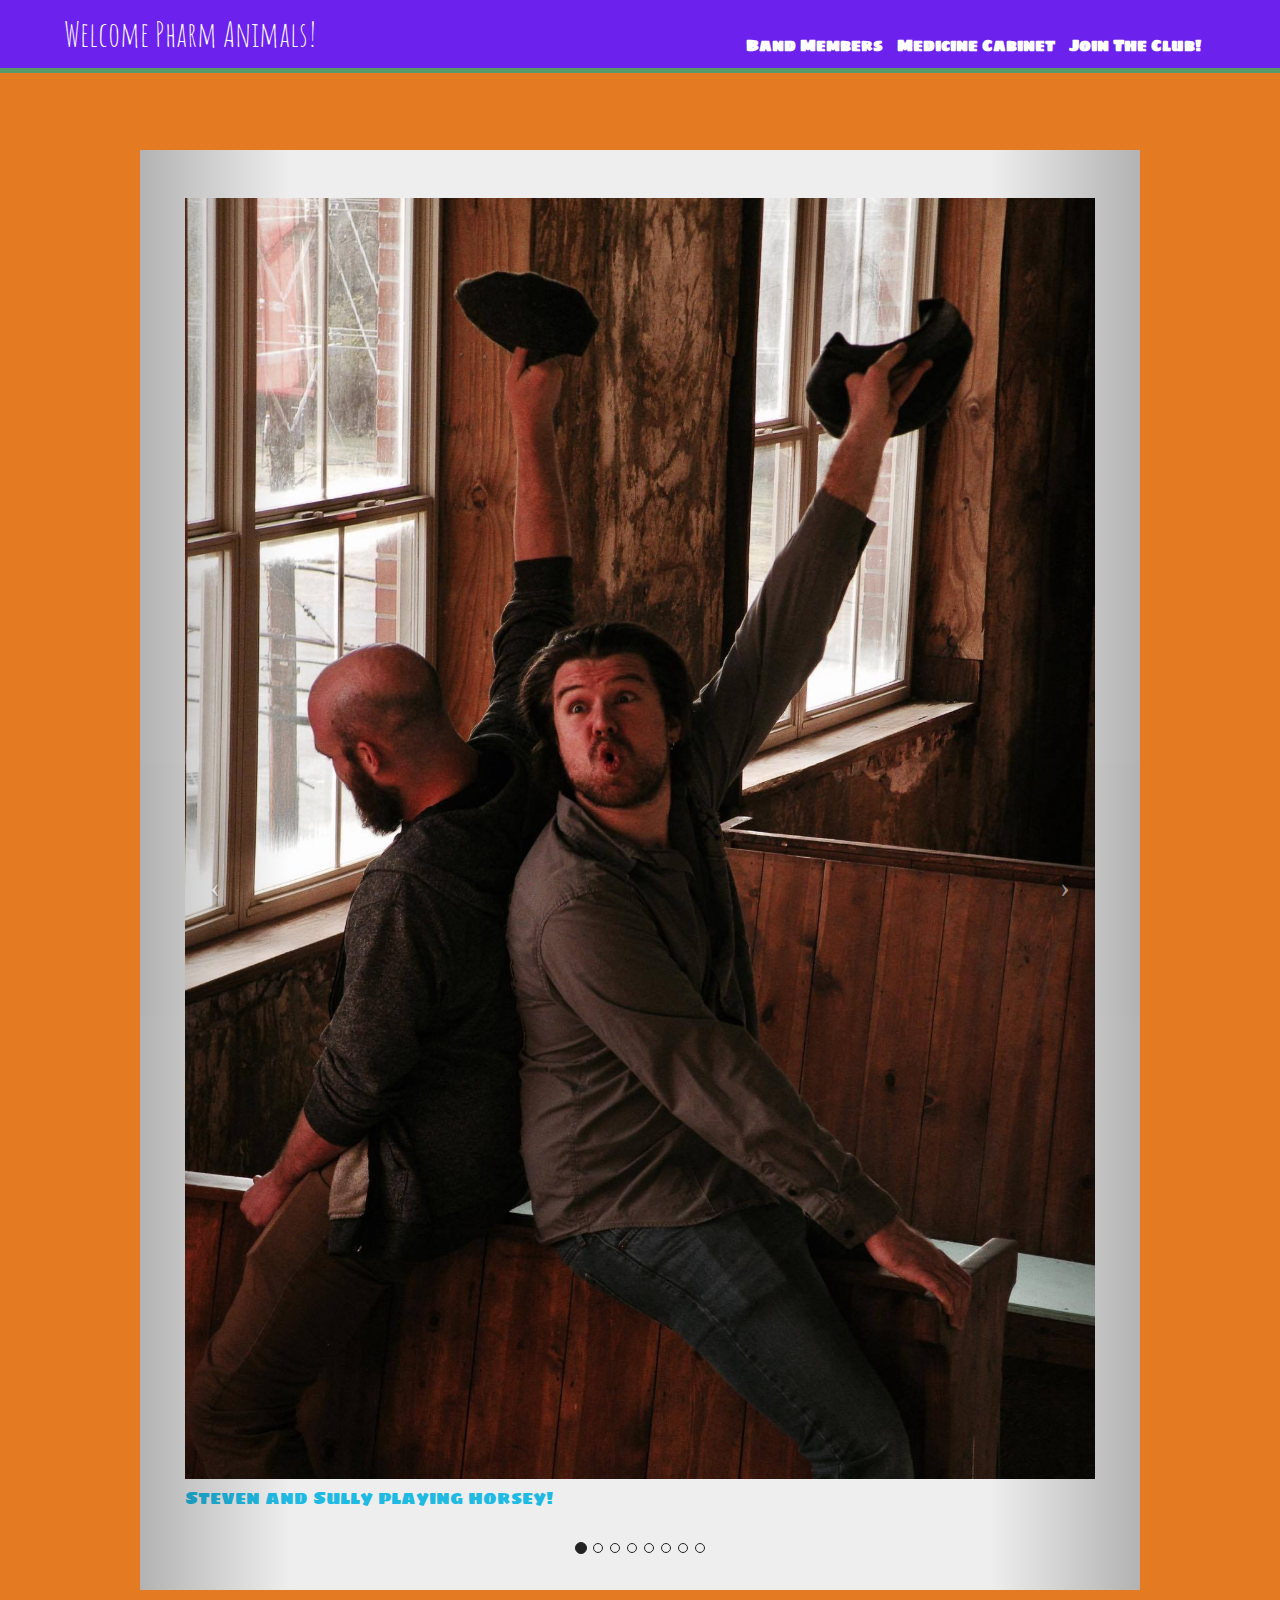
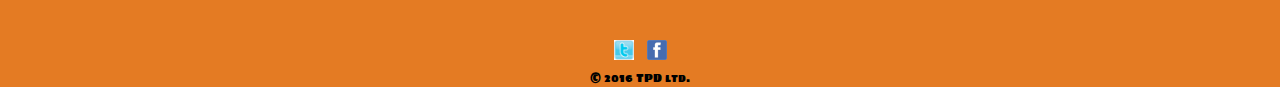
==== index.html @ 861dbd33 "Rename band to index" ====
<!DOCTYPE html>
<html>
  <head>
    <meta charset="utf-8">
    <title>The ProDepressant's Fan Club Official Website</title>
    <meta name="viewport" content="width=device-width, initial-scale=1.0">
    <link href="css/bootstrap.min.css" rel="stylesheet" media="screen">
    <link href="css/bootstrap-theme.min.css" rel="stylesheet" media="screen">
    <link rel="stylesheet" href="css/normalize.css">
    <link href="https://fonts.googleapis.com/css?family=Amatic+SC|Chewy|Playfair+Display|Sigmar+One" rel="stylesheet">
    <link rel="stylesheet" href="css/main.css">
    <link rel="stylesheet" href="css/responsive.css">
  </head>
  <body>
    <header>
      <a href="band.html" id="logo">
        <h1>Welcome Pharm Animals!</h1>
      </a>
      <nav id="links">
        <ul>
          <li><a href="band.html" class="selected">Band Members</a></li>
          <li><a href="club.html">Medicine Cabinet</a></li>
          <li><a href="contact.html">Join The Club!</a></li>
        </ul>
      </nav>
    </header>
      <div id="myCarousel" class="carousel slide jumbotron" data-ride="carousel">
        <div class="container">
          <ol class="carousel-indicators">
            <li data-target="#myCarousel" data-slide-to="0" class="active"></li>
            <li data-target="#myCarousel" data-slide-to="1"></li>
            <li data-target="#myCarousel" data-slide-to="2"></li>
            <li data-target="#myCarousel" data-slide-to="3"></li>
            <li data-target="#myCarousel" data-slide-to="4"></li>
            <li data-target="#myCarousel" data-slide-to="5"></li>
            <li data-target="#myCarousel" data-slide-to="6"></li>
            <li data-target="#myCarousel" data-slide-to="7"></li>
          </ol>
          <div class="carousel-inner" role="listbox">
            <div class="item active">
              <a href="img/Propress1.jpg">
                <img src="img/Propress1.jpg" alt="">
                <figcaption>Steven and Sully playing horsey!</figcaption>
              </a>
            </div>
            <div class="item">
              <a href="img/Propress2.jpg">
                <img src="img/Propress2.jpg" alt="">
                <figcaption>Steven, Bobo and Sully scared for the cameraman!</figcaption>
              </a>
            </div>
            <div class="item">
              <a href="img/Propress3.jpg">
                <img src="img/Propress3.jpg" alt="">
                <figcaption>Steven, Bobo and Sully sitting on a pew.</figcaption>
              </a>
            </div>
            <div class="item">
              <a href="img/Propress4.jpg">
              <img src="img/Propress4.jpg" alt="">
              <figcaption>Sully, Steven and Bobo enjoying the view.</figcaption>
            </a>
            </div>
            <div class="item">
              <a href="img/Propress5.jpg">
                <img src="img/Propress5.jpg" alt="">
                <figcaption>Sully(left), Steven(center) and Bobo(right)</figcaption>
              </a>
            </div>
            <div class="item">
              <a href="img/Propress6.jpg">
                <img src="img/Propress6.jpg" alt="">
                <figcaption>The ProDepressants! *TPD*</figcaption>
              </a>
            </div>
            <div class="item">
              <a href="img/Propress7.jpg">
                <img src="img/Propress7.jpg" alt="">
                <figcaption>Steven, Bobo and Sully with some christmas lights.</figcaption>
              </a>
            </div>
            <div class="item">
              <a href="img/Propress8.jpg">
                <img src="img/Propress8.jpg" alt="">
                <figcaption>Takin' a wizz!</figcaption>
              </a>
            </div>
          </div>
        </div>
        <a class="left carousel-control" href="#myCarousel" data-slide="prev">
          <span class="icon-prev"></span>
        </a>
        <a class="right carousel-control" href="#myCarousel" data-slide="next">
          <span class="icon-next"></span>
        </a>
      </div>
    <div id="wrapper">
      <footer>
        <a href="https://twitter.com/ProDepressants">
          <img src="img/Twitter.png" alt="Twitter logo" class="social-icon">
        </a>
        <a href="https://www.facebook.com/theprodepressants">
          <img src="img/Facebook.png" alt="Facebook logo" class="social-icon">
        </a>
        <p>&copy; 2016 TPD ltd.</p>
      </footer>
    </div>
    <script src="https://ajax.googleapis.com/ajax/libs/jquery/1.12.4/jquery.min.js"></script>
    <script src="js/bootstrap.js"></script>
  </body>
</html>
---- css/main.css ----
/********************
General
********************/

body {
  font-family: 'Sigmar One', sans-serif;
}

#wrapper {
  max-width: 940px;
  margin: 0 auto;
  padding: 0 5%;
}

a {
  text-decoration: none;
}

img {
  max-width: 100%;
}

h3 {
  margin: 0 0 1em 0;

}



/********************
Header
********************/

header {
  float: left;
  margin: 0 0 30px 0;
  padding: 5px 0 0 0;
  width: 100%;
  position: fixed;
  z-index: 1;
}

#logo {
  text-align: center;
  margin: 0;
}
/* Headline font style */
h1 {
  font-family: 'Amatic SC', sans-serif;
  margin: 15px 0;
  font-size: 10vw;
  font-weight: normal;
  line-height: 0.8em;
}

h2 {
  font-size: .75em;
  margin: -5px 0 0;
  font-weight: normal;
}

/********************
Navigation
********************/

nav {
  text-align: center;
  padding: 10px 0;
  margin: 20px 0 0;
}

nav ul {
  list-style: none;
  margin: 0 10px;
  padding: 0;
}

nav li {
  display: inline-block;
  font-size: 5vw;
}

nav a {
  font-weight: 800;
  padding: 5px 5px;
}

/********************
Footer
********************/

footer {
  font-size: 0.75em;
  text-align: center;
  clear: both;
  padding-top: 50px;
  color: #ccc;
}

.social-icon {
  width: 20px;
  height: 20px;
  margin: 0 5px;
}

/********************
Page: Band Members
********************/

#gallery {
  margin: 0;
  padding: 0;
  list-style: none;
  display: flex;
  flex: 1;
  flex-flow: row wrap;
  justify-content: space-between;
  width: 100%;
  height: 100%;
}

#gallery li {
  color: #bdc3c7;
  width: 100%;
  margin: 2% 0;
}

#gallery li p {
  background-color: #e47b23;
}

#gallery li a {
  display: flex;
  flex-direction: column;
}

#gallery li a figcaption {
  font-size: .8rem;
}

#gallery li a p {
  margin: 0;
  padding: 5%;
  font-size: 1em;
  font-family: 'Chewy', sans-serif;
}

#gallery img {
max-height: 250px;
}

/********************
Page: Medicine Cabinet
********************/

.band-logo {
  display: block;
  max-width: 350px;
  margin: 30px auto 30px;
  border-radius: 20px;
}

h3 {
    color: #f5bf7e;
}

section {
  color: #def;
}

section a{
    color: #3f4eae;
}



/********************
Page: Contact
********************/

.contact-info {
  list-style: none;
  padding: 0;
  margin: 0l;
  font-size: 0.9em;
}

/*.contact-info a {
  display: block;
  min-height: 20px;
  background-repeat: no-repeat;
  background-size: 20px 20px;
  padding: 0 0 0 30px;
  margin: 0 0 10px;
}*/

/*.contact-info li.phone a {
  background-image: url('../img/phone.png');
}*/

.videoWrapper {
	position: relative;
	padding-bottom: 56.25%; /* 16:9 */
	padding-top: 25px;
	height: 0;
  clear: both;
}
.videoWrapper iframe {
	position: absolute;
	top: 0;
	left: 0;
	width: 100%;
	height: 100%;
}

/********************
Colors
********************/

/* site body */
body {
  background-color: #e47b23;
  color: #e9e;
  min-width: 380px;
}

/* purple header */
header {
  background: #6c21ed;
  border-color: #599a68;
}

/* nav background on mobile */
nav {
  background: #f994a2;
}

/* logo text */
h1, h2 {
  color: #fff;
}

/* photo links */
a {
  color: #c7331c;
}

/* nav link color */
nav a, nav a:visited {
  color: #fff;
}

/* selected nav link color */
nav a:hover {
  color: #dc23ff;
}

/* Copyright statement*/
footer p {
  color: #000;
}

/* Phot Captions */
figcaption {
    color: #1fbae4;
    padding-bottom: 25px;
}

/********************
Wrapper
********************/

#wrapper {
  position: relative;
  top: 200px;
}



/********************
Parallax
********************/

/*body, html {
  height: 100%
}
  .parallax {
      /* The image used */
    /*  background-image: <img src="img/DNAlien.PNG" alt="">;

      /* Set a specific height */
    /*  height: 100%;

      /* Create the parallax scrolling effect */
      /*background-attachment: fixed;
      background-position: center;
      background-repeat: no-repeat;
      background-size: cover;
  }


  /********************
  Carousel
  ********************/

  #myCarousel {
    max-width: 1000px;
    margin: auto;
  }

.carousel-indicators {
  bottom: 0;
}

.carousel-indicators .active {
  background-color: #222;
}

.carousel-indicators li {
  border-color: #222;
}
---- css/responsive.css ----
@media screen and (min-width: 380px) {
  #myCarousel {
    top: 150px;
  }
  figcaption {
    font-size: small;
  }
}

@media screen and (min-width: 400px) {

  /*#gallery li {
    width: 28.3333%;
  }*/

  /*#gallery li: nth-child(4n) {
    clear: left;
  }*/

  .profile-photo {
    float: left;
    margin: 0 5% 80px 0;
  }
  #wrapper {
    top: 250px;
  }
}

@media screen and (min-width: 530px) {

  h1 {
    font-size: 7vw;
  }
  nav li {
    font-size: 3vw;
  }
  #wrapper {
    top: 150px;
  }
  figcaption {
    font-size: medium;
  }
}


@media screen and (min-width: 642px) {
  nav {
    background: none;
    float: right;
    font-size: 1.125em;
    margin-right: 5%;
    text-align: right;
    width: 45%;
  }

  nav li {
    font-size: 1em;
  }

  #logo {
    float:left;
    margin-left: 5%;
    text-align: left;
    width: 45%;
  }

  h1 {
    font-size: 2.5em;
  }

  h2 {
    font-size: 0.025em;
    margin-bottom: 20px;
  }

  header {
    border-bottom: 5px solid #599a68;
    margin-bottom: 60px;
  }

  #gallery {
    flex-flow: row wrap;
  }

  #gallery li {
    width: 45%;
  }
}

@media screen and (min-width: 840px) {
  #primary {
    width: 50%;
    float: left;
  }
  #secondary {
    width: 40%;
    float: right;
  }
  figcaption {
    font-size: large;
  }
}
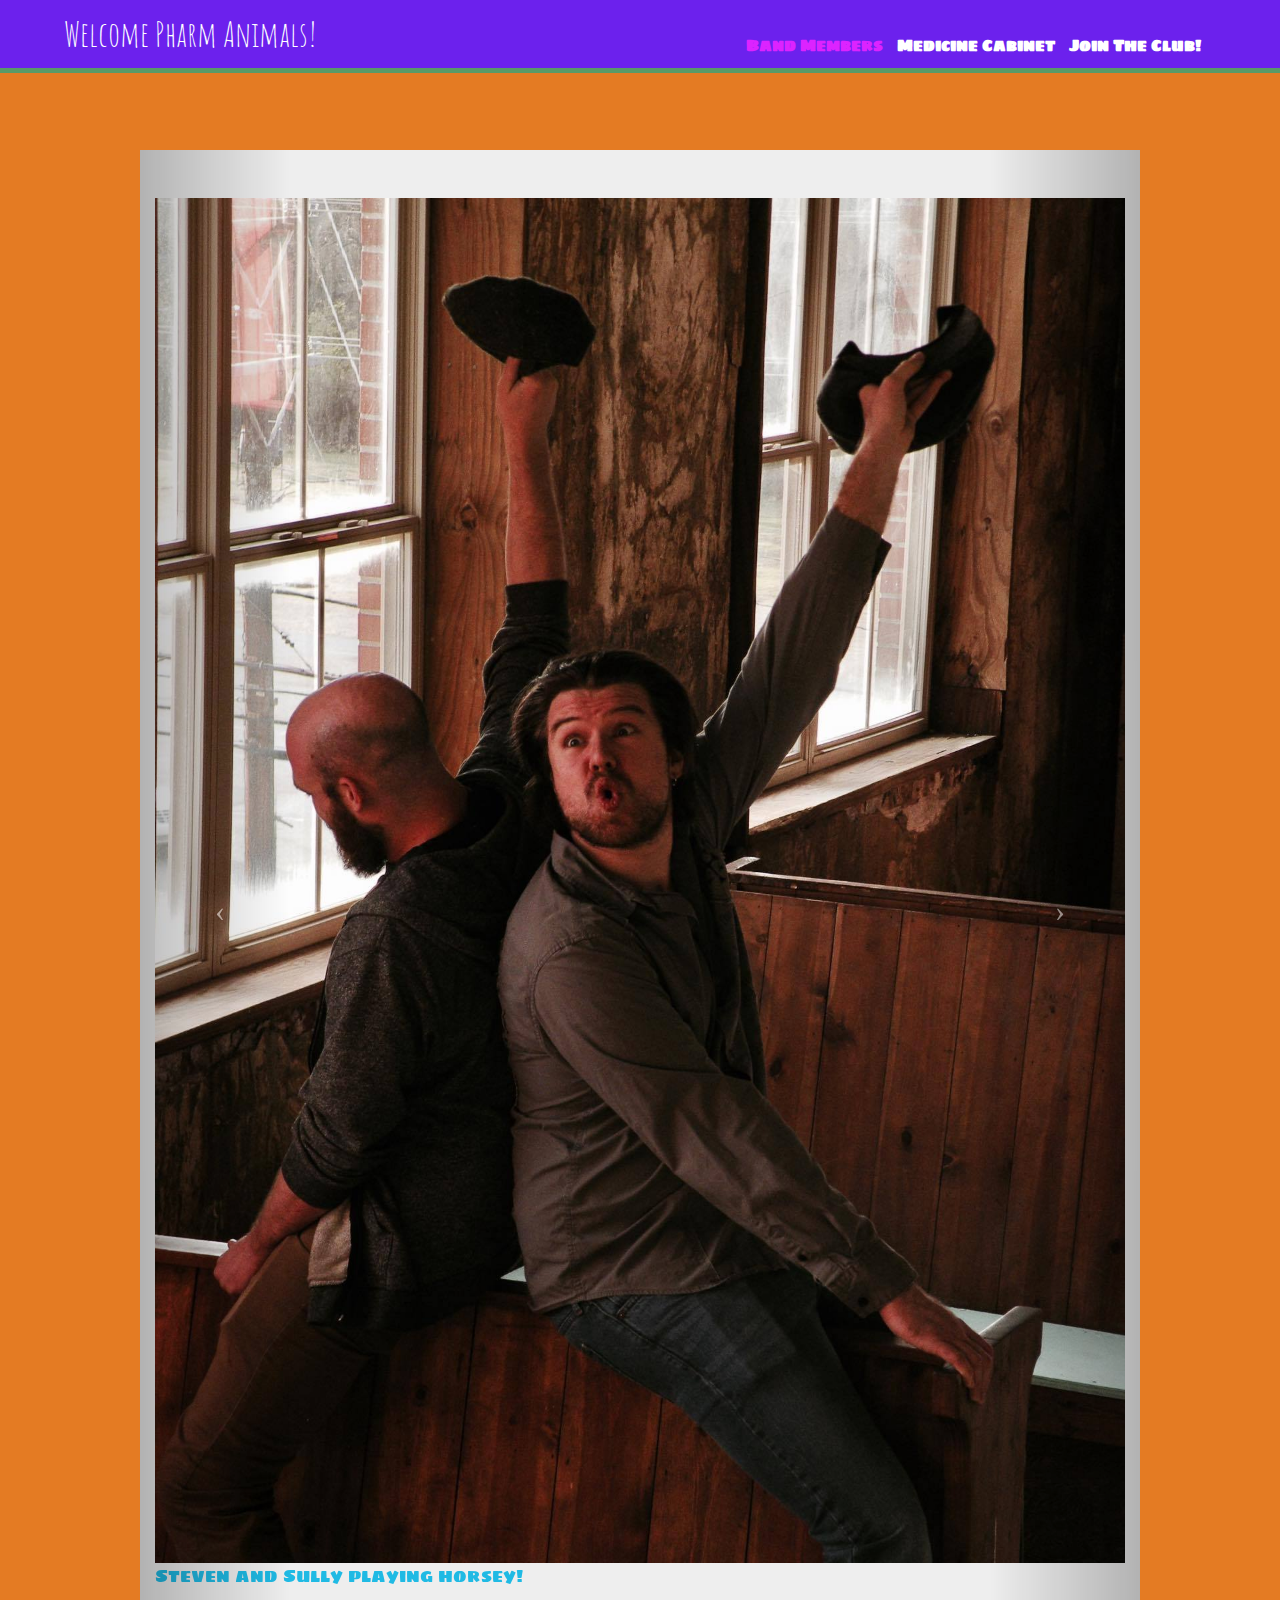
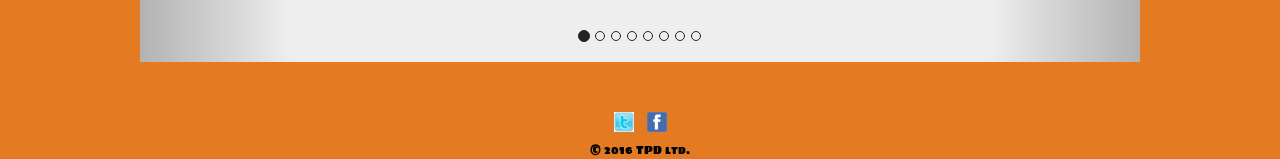
==== commit 04803150: "fixing some issues with bootsrap library files, and club.html header issues." ====
--- a/index.html
+++ b/index.html
@@ -5,7 +5,6 @@
     <title>The ProDepressant's Fan Club Official Website</title>
     <meta name="viewport" content="width=device-width, initial-scale=1.0">
     <link href="css/bootstrap.min.css" rel="stylesheet" media="screen">
-    <link href="css/bootstrap-theme.min.css" rel="stylesheet" media="screen">
     <link rel="stylesheet" href="css/normalize.css">
     <link href="https://fonts.googleapis.com/css?family=Amatic+SC|Chewy|Playfair+Display|Sigmar+One" rel="stylesheet">
     <link rel="stylesheet" href="css/main.css">
@@ -13,12 +12,12 @@
   </head>
   <body>
     <header>
-      <a href="band.html" id="logo">
+      <a href="index.html" id="logo">
         <h1>Welcome Pharm Animals!</h1>
       </a>
       <nav id="links">
         <ul>
-          <li><a href="band.html" class="selected">Band Members</a></li>
+          <li><a href="index.html" class="selected">Band Members</a></li>
           <li><a href="club.html">Medicine Cabinet</a></li>
           <li><a href="contact.html">Join The Club!</a></li>
         </ul>
--- a/css/main.css
+++ b/css/main.css
@@ -255,6 +255,10 @@
   color: #dc23ff;
 }
 
+nav a.selected{
+  color: #dc23ff;
+}
+
 /* Copyright statement*/
 footer p {
   color: #000;
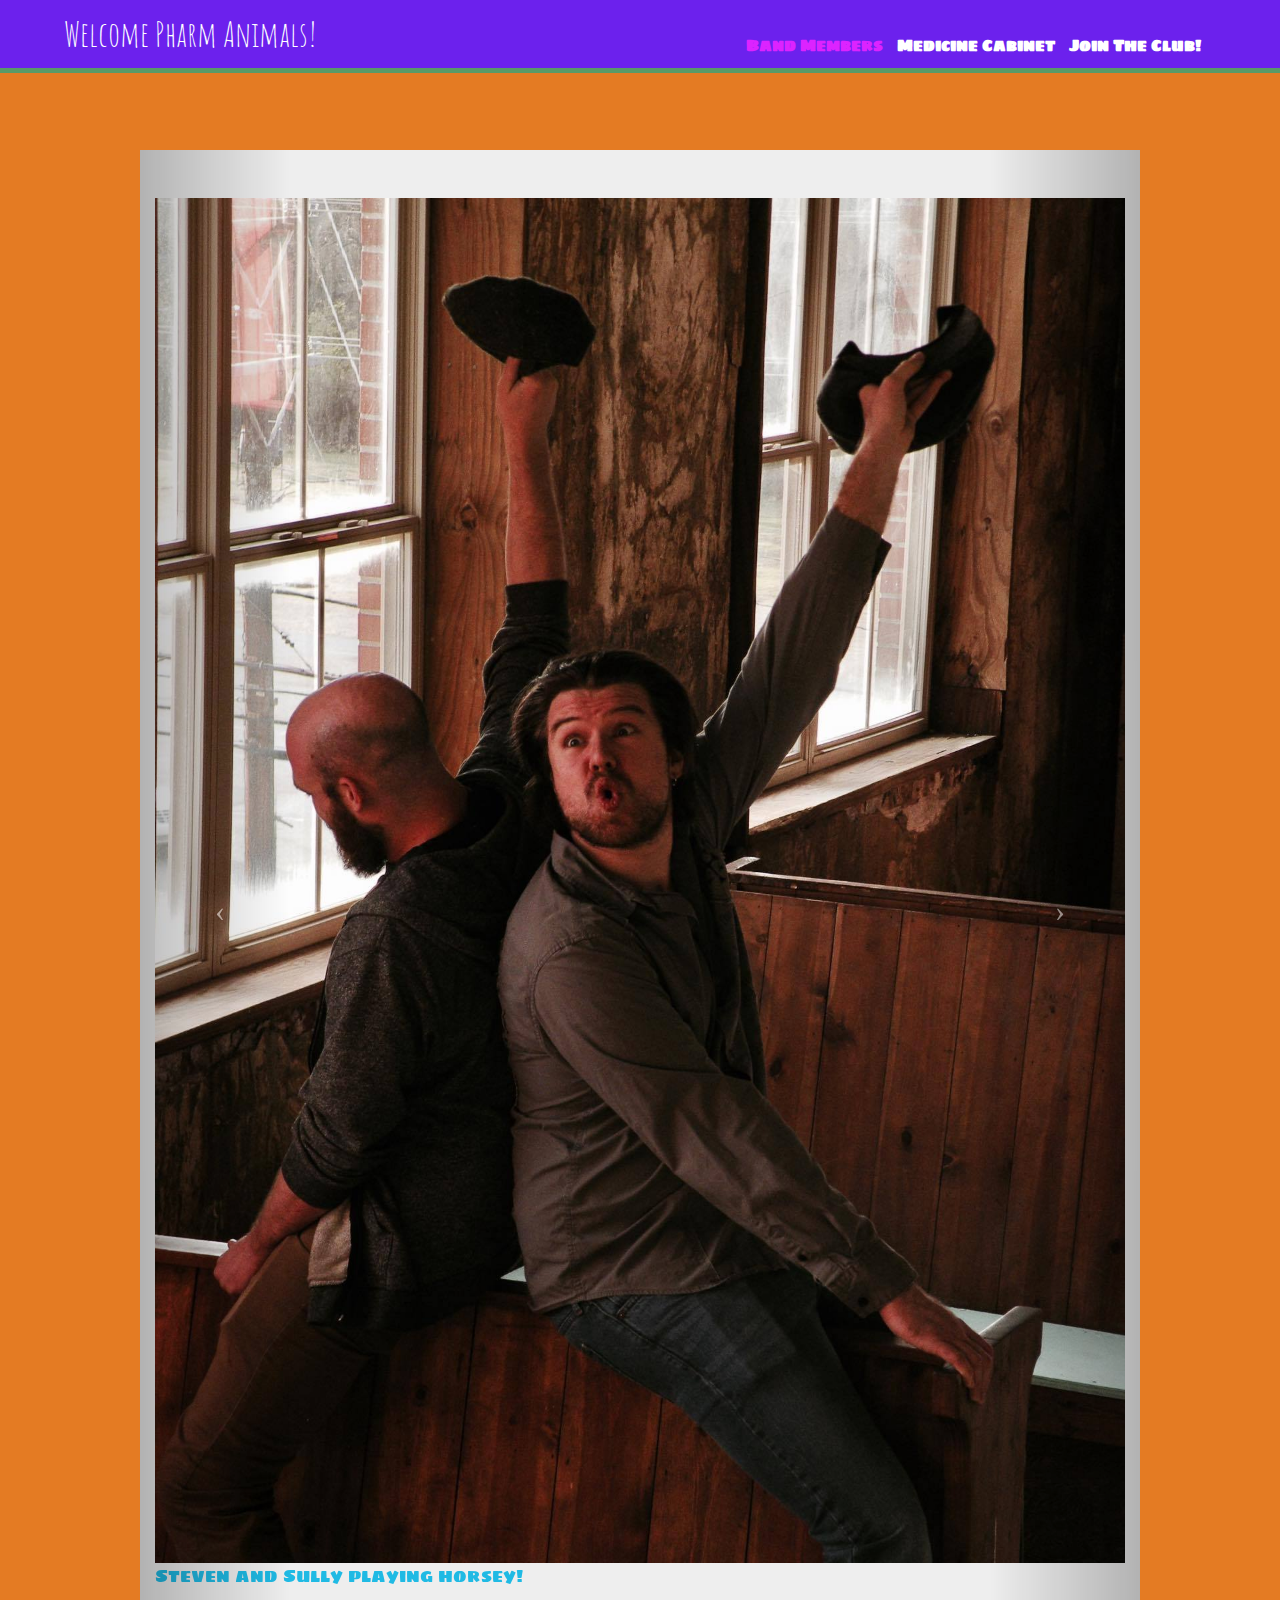
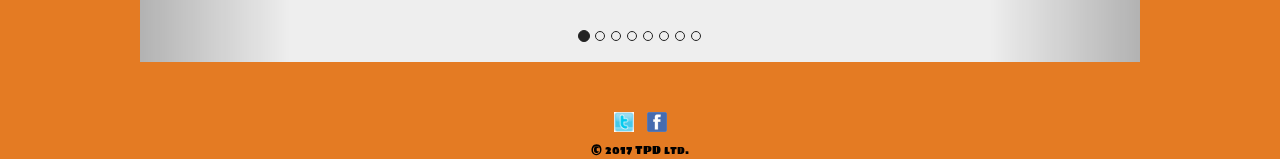
==== commit 6a0bf0ee: "Adding js file, customizing css normalize file, and adding button with alert on club.html page." ====
--- a/index.html
+++ b/index.html
@@ -101,7 +101,7 @@
         <a href="https://www.facebook.com/theprodepressants">
           <img src="img/Facebook.png" alt="Facebook logo" class="social-icon">
         </a>
-        <p>&copy; 2016 TPD ltd.</p>
+        <p>&copy; 2017 TPD ltd.</p>
       </footer>
     </div>
     <script src="https://ajax.googleapis.com/ajax/libs/jquery/1.12.4/jquery.min.js"></script>
--- a/css/main.css
+++ b/css/main.css
@@ -172,6 +172,10 @@
     color: #3f4eae;
 }
 
+#blinker {
+  margin-right: 5px;
+}
+
 
 
 /********************
